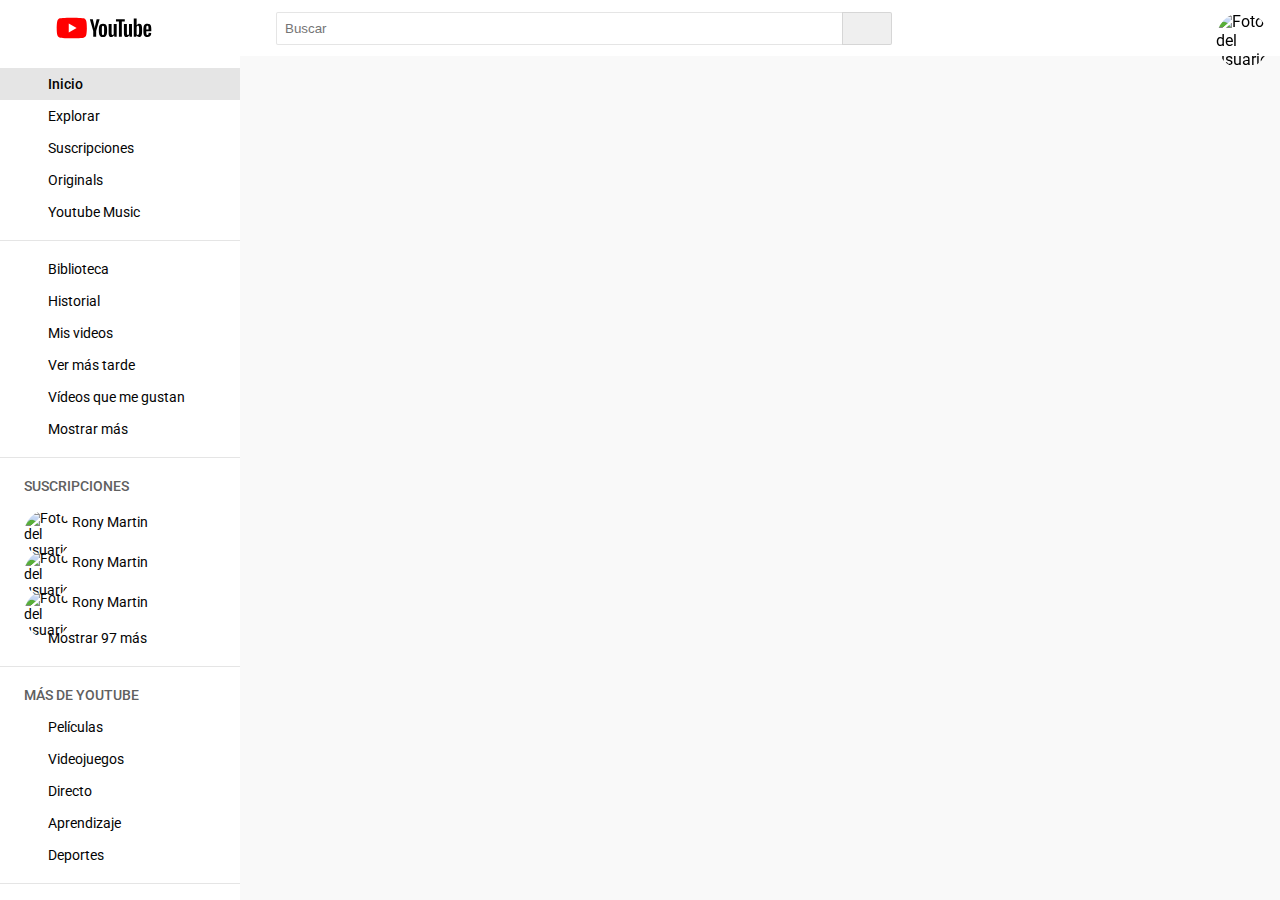
==== index.html @ 52bba561 "Sidebar secciones y footer" ====
<!DOCTYPE html>
<html lang="en">

<head>
    <meta charset="UTF-8">
    <meta http-equiv="X-UA-Compatible" content="IE=edge">
    <meta name="viewport" content="width=device-width, initial-scale=1.0">
    <title>Document</title>
    <link rel="stylesheet" href="https://pro.fontawesome.com/releases/v5.10.0/css/all.css" integrity="sha384-AYmEC3Yw5cVb3ZcuHtOA93w35dYTsvhLPVnYs9eStHfGJvOvKxVfELGroGkvsg+p" crossorigin="anonymous">
    <link rel="stylesheet" href="style.css">

</head>

<body>
    <header class="main-header">
        <div class="place-center">
            <button  class="action-button fas fa-bars"></button>
            <img src="img/logo.svg" class="logo" alt="Logo Youtube">
        </div>

        <div class="middle place-center">
            <form class="form-search place-center" action="#">
                <input type="search" placeholder="Buscar" class="input">
                <button data-tooltip="Buscar" class="submit fas fa-search"></button>
            </form>
            <button data-tooltip="Haz búsqueda por voz" class="action-button fas fa-microphone"></button>
        </div>

        <div class="place-center buttons-container">
            <button data-tooltip="Crear" class="action-button fas fa-video"></button>
            <button data-tooltip="Aplicaciones de Youtube" class="action-button fas fa-th"></button>
            <button data-tooltip="Notificaciones" class="action-button fas fa-bell"></button>
            <div class="user-avatar">
                <img class="image"
                    src="https://www.pngkit.com/png/full/115-1150342_user-avatar-icon-iconos-de-mujeres-a-color.png"
                    alt="Foto del usuario">
            </div>
        </div>
    </header>

    <div class="main-sidebar">
        <nav class="main-nav">
            <ul>
                <li>
                    <a href="#" class="link is-active">
                        <span class="icon fas fa-home"></span>
                        <span>Inicio</span>
                    </a>
                </li>
                <li>
                    <a href="#" class="link">
                        <span class="icon fas fa-compass"></span>
                        <span>Explorar</span>
                    </a>
                </li>
                <li>
                    <a href="#" class="link">
                        <span class="icon fas fa-rss-square"></span>
                        <span>Suscripciones</span>
                    </a>
                </li>
                <li>
                    <a href="#" class="link">
                        <span class="icon fab fa-youtube"></span>
                        <span>Originals</span>
                    </a>
                </li>
                <li>
                    <a href="#" class="link">
                        <span class="icon fas fa-music"></span>
                        <span>Youtube Music</span>
                    </a>
                </li>
            </ul>
            <hr>

            <ul>
                <li>
                    <a href="#" class="link">
                        <span class="icon fas fa-book"></span>
                        <span>Biblioteca</span>
                    </a>
                </li>
                <li>
                    <a href="#" class="link">
                        <span class="icon fas fa-history"></span>
                        <span>Historial</span>
                    </a>
                </li>
                <li>
                    <a href="#" class="link">
                        <span class="icon fas fa-video"></span>
                        <span>Mis videos</span>
                    </a>
                </li>
                <li>
                    <a href="#" class="link">
                        <span class="icon fas fa-clock"></span>
                        <span>Ver más tarde</span>
                    </a>
                </li>
                <li>
                    <a href="#" class="link">
                        <span class="icon fas fa-thumbs-up"></span>
                        <span>Vídeos que me gustan</span>
                    </a>
                </li>
                <li>
                    <a href="#" class="link">
                        <span class="icon fas fa-chevron-down"></span>
                        <span>Mostrar más</span>
                    </a>
                </li>
            </ul>

            <hr>
            <!-- Suscripciones -->
            <h4 class="nav-title">Suscripciones</h4>
            <ul>
                <!-- User streaming -->
                <li>
                    <a href="#" class="link is-in-live">
                        <div class="user-avatar">
                            <img class="image" src="https://www.pngkit.com/png/full/115-1150342_user-avatar-icon-iconos-de-mujeres-a-color.png" alt="Foto del usuario">
                        </div>
                        <span>Rony Martin</span>
                    </a>
                </li>

                <!-- User new video -->
                <li>
                    <a href="#" class="link is-new">
                        <div class="user-avatar">
                            <img class="image" src="https://www.pngkit.com/png/full/115-1150342_user-avatar-icon-iconos-de-mujeres-a-color.png" alt="Foto del usuario">
                        </div>
                        <span>Rony Martin</span>
                    </a>
                </li>

                <li>
                    <a href="#" class="link">
                        <div class="user-avatar">
                            <img class="image" src="https://www.pngkit.com/png/full/115-1150342_user-avatar-icon-iconos-de-mujeres-a-color.png" alt="Foto del usuario">
                        </div>
                        <span>Rony Martin</span>
                    </a>
                </li>

                <li>
                    <a href="#" class="link">
                        <span class="icon fas fa-chevron-down"></span>
                        <span>Mostrar 97 más</span>
                    </a>
                </li>
            </ul>
            <hr>

            <!-- Mas de youtube -->
            <h4 class="nav-title">Más de Youtube</h4>
            <ul>
                <li>
                    <a href="#" class="link">
                        <span class="icon fas fa-film"></span>
                        <span>Películas</span>
                    </a>
                </li>
                <li>
                    <a href="#" class="link">
                        <span class="icon fas fa-gamepad"></span>
                        <span>Videojuegos</span>
                    </a>
                </li>
                <li>
                    <a href="#" class="link">
                        <span class="icon fas fa-broadcast-tower"></span>
                        <span>Directo</span>
                    </a>
                </li>
                <li>
                    <a href="#" class="link">
                        <span class="icon fas fa-lightbulb"></span>
                        <span>Aprendizaje</span>
                    </a>
                </li>
                <li>
                    <a href="#" class="link">
                        <span class="icon fas fa-trophy"></span>
                        <span>Deportes</span>
                    </a>
                </li>
            </ul>

            <!-- Others -->
            <hr>
            <ul>
                <li>
                    <a href="#" class="link">
                        <span class="icon fas fa-cog"></span>
                        <span>Configuración</span>
                    </a>
                </li>
                <li>
                    <a href="#" class="link">
                        <span class="icon fas fa-flag"></span>
                        <span>Historial de denuncias</span>
                    </a>
                </li>
                <li>
                    <a href="#" class="link">
                        <span class="icon fas fa-question-circle"></span>
                        <span>Ayuda</span>
                    </a>
                </li>
                <li>
                    <a href="#" class="link">
                        <span class="icon fas fa-exclamation-circle"></span>
                        <span>Enviar sugerencias</span>
                    </a>
                </li>
            </ul>

            <hr>
            <footer class="main-nav-footer">
                <div class="container">
                    <a href="#" class="link-footer">Información</a>
                    <a href="#" class="link-footer">Prensa</a>
                    <a href="#" class="link-footer">Derechos de autor</a>
                    <a href="#" class="link-footer">Contactar</a>
                    <a href="#" class="link-footer">Creadores</a>
                    <a href="#" class="link-footer">Publicidad</a>
                    <a href="#" class="link-footer">Desarrolladores</a>
                </div>
                <div class="container">
                    <a href="#" class="link-footer">Términos</a>
                    <a href="#" class="link-footer">Privacidad</a>
                    <a href="#" class="link-footer">Política y seguridad</a>
                    <a href="#" class="link-footer">Cómo funciona YouTube</a>
                    <a href="#" class="link-footer">Probar funciones nuevas</a>
                </div>
                <p class="copyright">
                    © 2021 Google LLC
                </p>
            </footer>
        </nav>
        
    </div>
</body>

</html>
---- style.css ----
@import url('https://fonts.googleapis.com/css2?family=Roboto:wght@400;500&display=swap');

*{
    margin: 0;
    padding: 0;
    box-sizing: border-box;
}

:root{
    /* Base Colors */
    --accent_color: #ff0000;
    --grey-color: #909090;
    --grey-color-alt : #ccc;
    --border-color: rgba(0,0,0,.1);

    /* Background Colors */
    --bg-color: #fff;
    --bg-color-alt: #f9f9f9;
    --bg-color-active: #e5e5e5;

    /* Text colors */
    --text-color: #030303;
    --text-color-alt: #606060;
    --text-color-white: white;

    /* Fonts */
    --body-font: 'Roboto', sans-serif;
    --icon-font: 'icomoon';

    /* Font sizes */
    --big-font-size: 1.125rem;
    --normal-font-size: 1rem;
    --small-font-size: 0.875rem;
    --smaller-font-size: 0.75rem;
    --font-bold: 500;

    --header-height: 56px;
    --z-tooltip: 25;
    --z-fixed: 100;
    --border-radius: 2px;
    --sidebar-width: 240px;
}

body,button{
    font-family: var(--body-font);
}

body{
    background-color: var(--bg-color-alt);
}

h1,h2,h3,h4,h5,h6,b{
    font-weight: var(--font-bold);
}

img{
    width: 100%;
}

.place-center{
    display: flex;
    justify-content: center;
    align-items: center;
}

hr{
    --spacing: 0.75rem;
    border: none;
    border-bottom: 1px solid var(--border-color);
    margin-bottom: var(--spacing);
    padding-top: var(--spacing);
}

.buttons-container{
    display: flex;
    gap: 0.5rem;
    padding: 0 1rem;
}

/* WEBSITE MAIN HEADER   */
.main-header{
    top: 0;
    left: 0;
    z-index: var(--z-fixed);
    position: fixed;
    width: 100%;
    display: flex;
    justify-content: space-between;
    align-items: center;
    padding: 0 1rem;
    height: var(--header-height);
    background-color: var(--bg-color);
}

.main-header .logo{
    width: 6rem;
}

.user-avatar{
    --size: 2rem;
    width: var(--size);
    height: var(--size);
    cursor: pointer;
    flex: none;
}

.user-avatar .image{
    width: 100%;
    height: 100%;
    object-fit: cover;
    border-radius: 50%;
}

.main-header .middle{
    flex-basis: 720px;
    padding: 0 2rem;
}

.main-header .form-search{
    flex-grow: 1;
    align-items: stretch;
}

.main-header .input{
    flex-grow: 1;
    padding: 0.5rem;
    border: 1px solid var(--border-color);
    border-right: none;
    border-radius: var(--border-radius) 0 0 var(--border-radius);
}

.main-header .submit{
    padding: 0 1.5rem;
    border: 1px solid var(--border-color);
    font-size: 1.25rem;
    color: var(--text-color-alt);
    align-self: stretch;
    border-radius:  0 var(--border-radius) var(--border-radius) 0;
    cursor: pointer;
}

/* Actions buttones */
.action-button{
    --size : 2.5rem;
    height: var(--size);
    width: var(--size);
    border-radius: 50%;
    border: 1px solid transparent;
    background: none;
    transition: border-color 0.5s;
    cursor: pointer;
}

.action-button::before{
    color: var(--text-color-alt);
    font-size: 1.5em;
}

.action-button:active{
    background-color: var(--bg-color-active);
    border-color: var(--bg-color-active);
}

/* Tooltip */
[data-tooltip]{
    position: relative;
}

[data-tooltip]::after{
    content: attr(data-tooltip);
    position: absolute;
    padding: 0.5rem;
    left: 50%;
    top: 3.5rem;
    font-weight: var(--font-bold);
    font-size: initial;
    transform: translateX(-50%);
    background-color: var(--text-color-alt);
    color: var(--text-color-white);
    font-family: var(--body-font);
    border-radius: var(--border-radius);
    opacity: 0;
    pointer-events: none;
    white-space: nowrap;
    transition: opacity 0.25s;
    z-index: var(--z-tooltip);
}

[data-tooltip]:hover::after{
    opacity: 1;
}

/* Sidebar */

.main-sidebar{
    --main-nav-padding: 0.5rem 1.5rem;
    position: fixed;
    height: calc(100vh - var(--header-height));
    background-color: var(--bg-color);
    top: var(--header-height);
    width: var(--sidebar-width);
    padding: 0.75rem 0;
    overflow: auto;
}

.main-sidebar .link{
    padding: var(--main-nav-padding);
    text-decoration: none;
    color: var(--text-color);
    font-size: var(--small-font-size);
    /* background-color: green; */
    display: flex;
    align-items: center;
}

.main-nav .link .icon{
    font-size: 1.3rem;
    color: var(--text-color-alt);
}

.main-nav .link.is-active,
.main-nav .link:hover{
    background-color: var(--bg-color-active);
}

.main-nav .link.is-active{
    font-weight: var(--font-bold);
}

.main-nav .link.is-active .icon{
    color: var(--accent_color)
}

/* Titulo de nav lateral */
.nav-title{
    text-transform: uppercase;
    color: var(--text-color-alt);
    font-size: var(--small-font-size);
    padding: var(--main-nav-padding);
}

.main-nav .link .icon,
.main-nav .link .user-avatar{
    margin-right: 1.5rem;
}

.main-nav .link .user-avatar{
    --size: 1.5rem;
}

.main-nav .link.is-in-live::after,
.main-nav .link.is-new::after{
    content: var(--link-icon);
    /* font-family: var(--icon-font); */
    font-family: 'Font Awesome 5 Pro';
    font-weight: 900;
    margin-left: auto;
}

.main-nav .link.is-in-live::after{
    content: '\f519';
    color: var(--accent_color);
}

.main-nav .link.is-new::after{
    content: '\f111';
    color: #065fd4;
    font-size: calc(var(--smaller-font-size)/2);
}


/* footer */
.main-nav-footer{
    padding: var(--main-nav-padding);
    display: grid;
    gap: 0.65rem;
    font-size: var(--smaller-font-size);
}


.main-nav-footer .link-footer{
    margin-right: 0.5rem;
    line-height: 1.4;
    text-decoration: none;
    font-weight: var(--font-bold);
    color: var(--text-color-alt);
}

.main-nav-footer .copyright{
    opacity: 0.8;
    color: var(--text-color-alt);
}
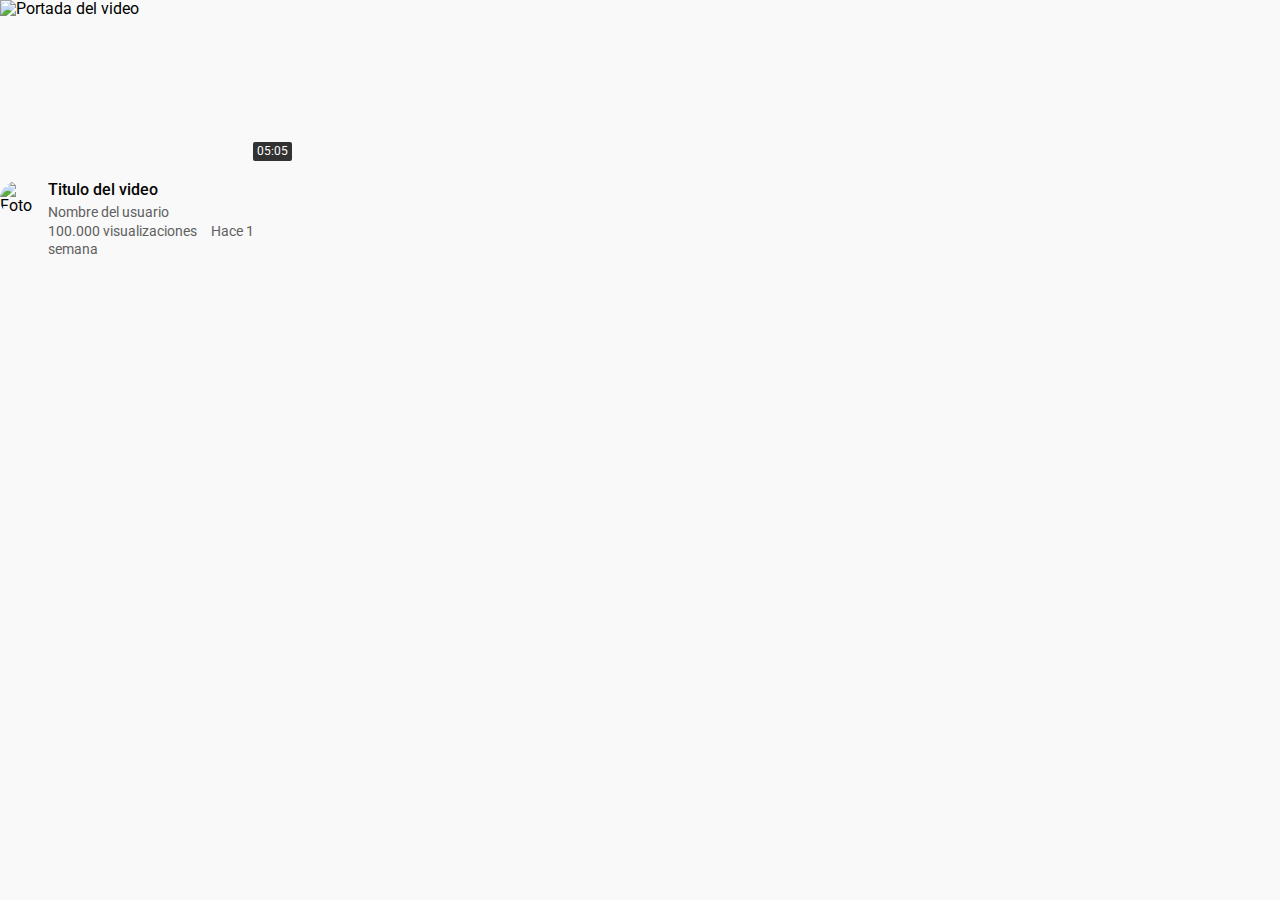
==== commit 79849620: "card video component" ====
--- a/index.html
+++ b/index.html
@@ -11,7 +11,7 @@
 
 </head>
 
-<body>
+<body class="scroll">
     <header class="main-header">
         <div class="place-center">
             <button  class="action-button fas fa-bars"></button>
@@ -38,7 +38,7 @@
         </div>
     </header>
 
-    <div class="main-sidebar">
+    <div class="main-sidebar scroll">
         <nav class="main-nav">
             <ul>
                 <li>
@@ -244,6 +244,28 @@
         </nav>
         
     </div>
+
+    <main>
+        <article class="card-video">
+            <a href="#" class="cover">
+                <img class="image" src="https://picsum.photos/1920/1080" alt="Portada del video">
+                <time>05:05</time>
+            </a>
+            <div class="container flex">
+                <div class="user-avatar">
+                    <img src="https://picsum.photos/150" alt="Foto del usuario" class="image">
+                </div>
+                <div class="content">
+                    <h3 class="title"><a href="#">Titulo del video</a></h3>
+                    <p>Nombre del usuario</p>
+                    <p class="video-information">
+                        <span class="views">100.000 visualizaciones</span>
+                        <span>Hace 1 semana</span>
+                    </p>
+                </div>
+            </div>
+        </article>
+    </main>
 </body>
 
 </html>--- a/style.css
+++ b/style.css
@@ -39,6 +39,14 @@
     --z-fixed: 100;
     --border-radius: 2px;
     --sidebar-width: 240px;
+
+    /* Scroll */
+    --scrol-size: 1rem;
+    --scroll-bg: transparent;
+    --scroll-radius: 0.5rem;
+    --scroll-padding: 0.25rem;
+    --thumb-bg: var(--grey-color);
+    --thumb-bg-alt: var(--grey-color-alt);
 }
 
 body,button{
@@ -47,6 +55,7 @@
 
 body{
     background-color: var(--bg-color-alt);
+    line-height: 1.15rem;
 }
 
 h1,h2,h3,h4,h5,h6,b{
@@ -55,6 +64,10 @@
 
 img{
     width: 100%;
+}
+
+.flex{
+    display: flex;
 }
 
 .place-center{
@@ -208,9 +221,9 @@
     text-decoration: none;
     color: var(--text-color);
     font-size: var(--small-font-size);
-    /* background-color: green; */
     display: flex;
     align-items: center;
+    white-space: nowrap;
 }
 
 .main-nav .link .icon{
@@ -289,4 +302,95 @@
 .main-nav-footer .copyright{
     opacity: 0.8;
     color: var(--text-color-alt);
-}+}
+
+/* SCROLL */
+.scroll::-webkit-scrollbar{
+    width: var(--scroll-size); /*el scroll de Y*/
+    height: var(--scroll-size); /*el scroll de X*/
+}
+
+.scroll::-webkit-scrollbar-thumb{
+    border-radius: var(--scroll-radius);
+    border: var(--scroll-padding) solid transparent;
+    background-clip: content-box;
+}
+
+.scroll::-webkit-scrollbar-thumb:hover,
+.scroll:not(body):hover::-webkit-scrollbar-thumb{
+    display: block;
+}
+
+.scroll:not(body)::-webkit-scrollbar-thumb{
+    display: none;
+    background-color: var(--thumb-bg-alt);
+}
+
+/* CARD VIDEO */
+
+.card-video{
+    max-width: 300px;
+}
+
+.card-video a{
+    text-decoration: none;
+    color: inherit;
+}
+
+.card-video .cover{
+    position: relative;
+    display: block;
+    aspect-ratio: 16/9;
+    margin-bottom: 0.75rem;
+}
+
+.card-video .image{
+    display: block;
+    height: 100%;
+    object-fit: cover;
+}
+
+.card-video time{
+    position: absolute;
+    right: 0.5rem;
+    bottom: 0.5rem;
+    background-color: rgba(0,0,0,.8);
+    color: var(--text-color-white);
+    font-size: var(--smaller-font-size);
+    padding: 0 0.25rem;
+    border-radius: var(--border-radius);
+}
+
+.card-video .user-avatar{
+    --size: 36px;
+    margin-right: 0.75rem;
+}
+
+.card-video .content{
+    font-size: var(--small-font-size);
+    color: var(--text-color-alt);
+}
+
+.card-video .title{
+    color: var(--text-color);
+    margin-bottom: 0.25rem;
+}
+
+/* Video information */
+.video-information .views{
+    display: inline-flex;
+}
+
+.video-information .views::after{
+    content: '\f111';
+    font-family: 'Font Awesome 5 Pro';
+    font-weight: 900;
+    font-size: 0.25rem;
+    padding: 0 0.25rem;
+    
+}
+
+/* eliminar luego */
+.main-header, .main-sidebar{
+    display: none;
+}
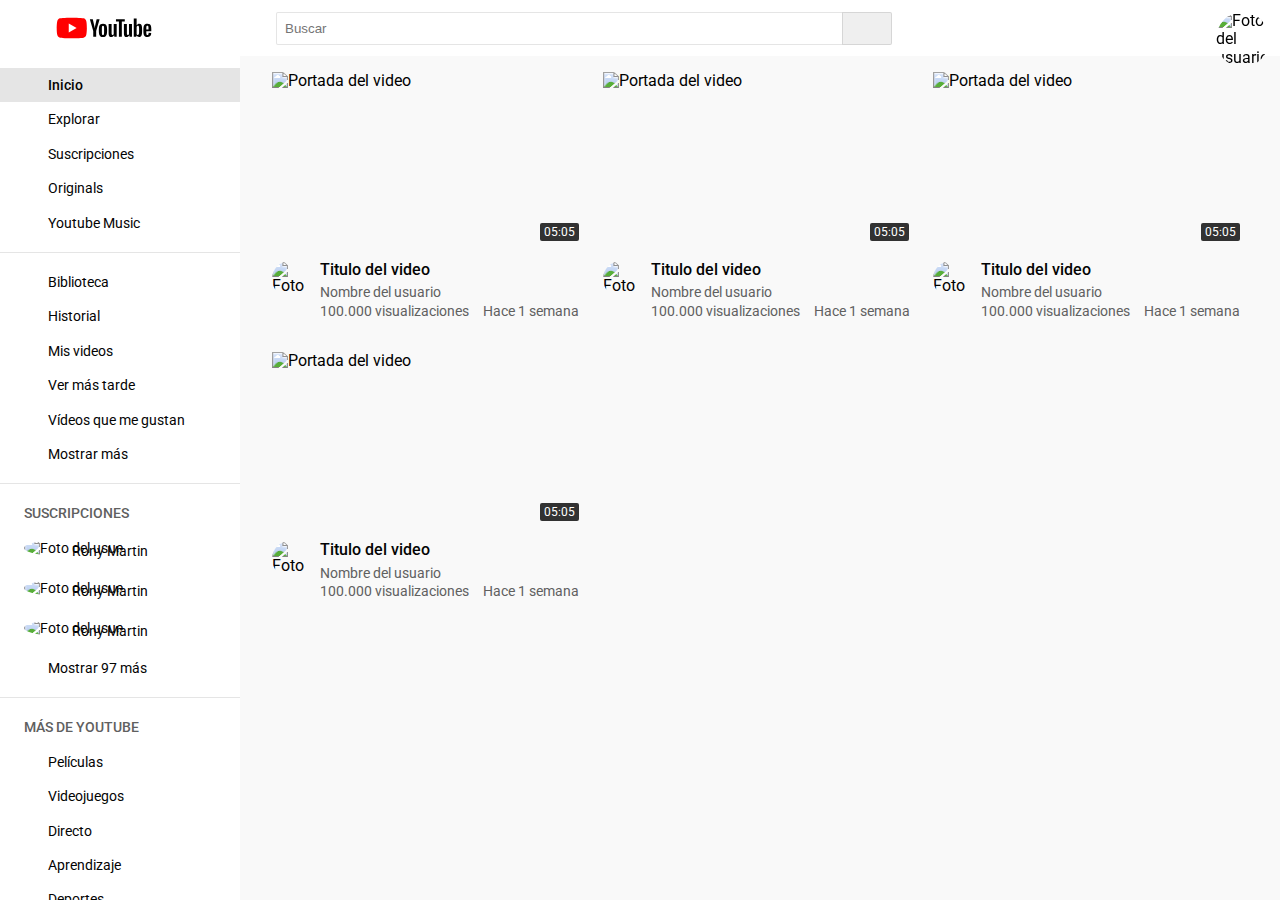
==== commit 390b2b64: "Grid de video" ====
--- a/index.html
+++ b/index.html
@@ -245,7 +245,7 @@
         
     </div>
 
-    <main>
+    <main class="card-grid">
         <article class="card-video">
             <a href="#" class="cover">
                 <img class="image" src="https://picsum.photos/1920/1080" alt="Portada del video">
@@ -265,6 +265,63 @@
                 </div>
             </div>
         </article>
+        <article class="card-video">
+            <a href="#" class="cover">
+                <img class="image" src="https://picsum.photos/1920/1080" alt="Portada del video">
+                <time>05:05</time>
+            </a>
+            <div class="container flex">
+                <div class="user-avatar">
+                    <img src="https://picsum.photos/150" alt="Foto del usuario" class="image">
+                </div>
+                <div class="content">
+                    <h3 class="title"><a href="#">Titulo del video</a></h3>
+                    <p>Nombre del usuario</p>
+                    <p class="video-information">
+                        <span class="views">100.000 visualizaciones</span>
+                        <span>Hace 1 semana</span>
+                    </p>
+                </div>
+            </div>
+        </article>
+        <article class="card-video">
+            <a href="#" class="cover">
+                <img class="image" src="https://picsum.photos/1920/1080" alt="Portada del video">
+                <time>05:05</time>
+            </a>
+            <div class="container flex">
+                <div class="user-avatar">
+                    <img src="https://picsum.photos/150" alt="Foto del usuario" class="image">
+                </div>
+                <div class="content">
+                    <h3 class="title"><a href="#">Titulo del video</a></h3>
+                    <p>Nombre del usuario</p>
+                    <p class="video-information">
+                        <span class="views">100.000 visualizaciones</span>
+                        <span>Hace 1 semana</span>
+                    </p>
+                </div>
+            </div>
+        </article>
+        <article class="card-video">
+            <a href="#" class="cover">
+                <img class="image" src="https://picsum.photos/1920/1080" alt="Portada del video">
+                <time>05:05</time>
+            </a>
+            <div class="container flex">
+                <div class="user-avatar">
+                    <img src="https://picsum.photos/150" alt="Foto del usuario" class="image">
+                </div>
+                <div class="content">
+                    <h3 class="title"><a href="#">Titulo del video</a></h3>
+                    <p>Nombre del usuario</p>
+                    <p class="video-information">
+                        <span class="views">100.000 visualizaciones</span>
+                        <span>Hace 1 semana</span>
+                    </p>
+                </div>
+            </div>
+        </article>
     </main>
 </body>
 
--- a/style.css
+++ b/style.css
@@ -56,6 +56,8 @@
 body{
     background-color: var(--bg-color-alt);
     line-height: 1.15rem;
+    padding-top: var(--header-height);
+    padding-left: var(--sidebar-width);
 }
 
 h1,h2,h3,h4,h5,h6,b{
@@ -214,6 +216,8 @@
     width: var(--sidebar-width);
     padding: 0.75rem 0;
     overflow: auto;
+    left: 0;
+    z-index: 1;
 }
 
 .main-sidebar .link{
@@ -329,7 +333,7 @@
 /* CARD VIDEO */
 
 .card-video{
-    max-width: 300px;
+    /* max-width: 300px; */
 }
 
 .card-video a{
@@ -390,7 +394,12 @@
     
 }
 
-/* eliminar luego */
-.main-header, .main-sidebar{
-    display: none;
-}
+/* Grid Video */
+
+.card-grid{
+    display: grid;
+    grid-template-columns: repeat(auto-fill, minmax(300px,1fr));
+    gap: 2rem 1rem;
+    padding: 1rem 2rem;
+}
+
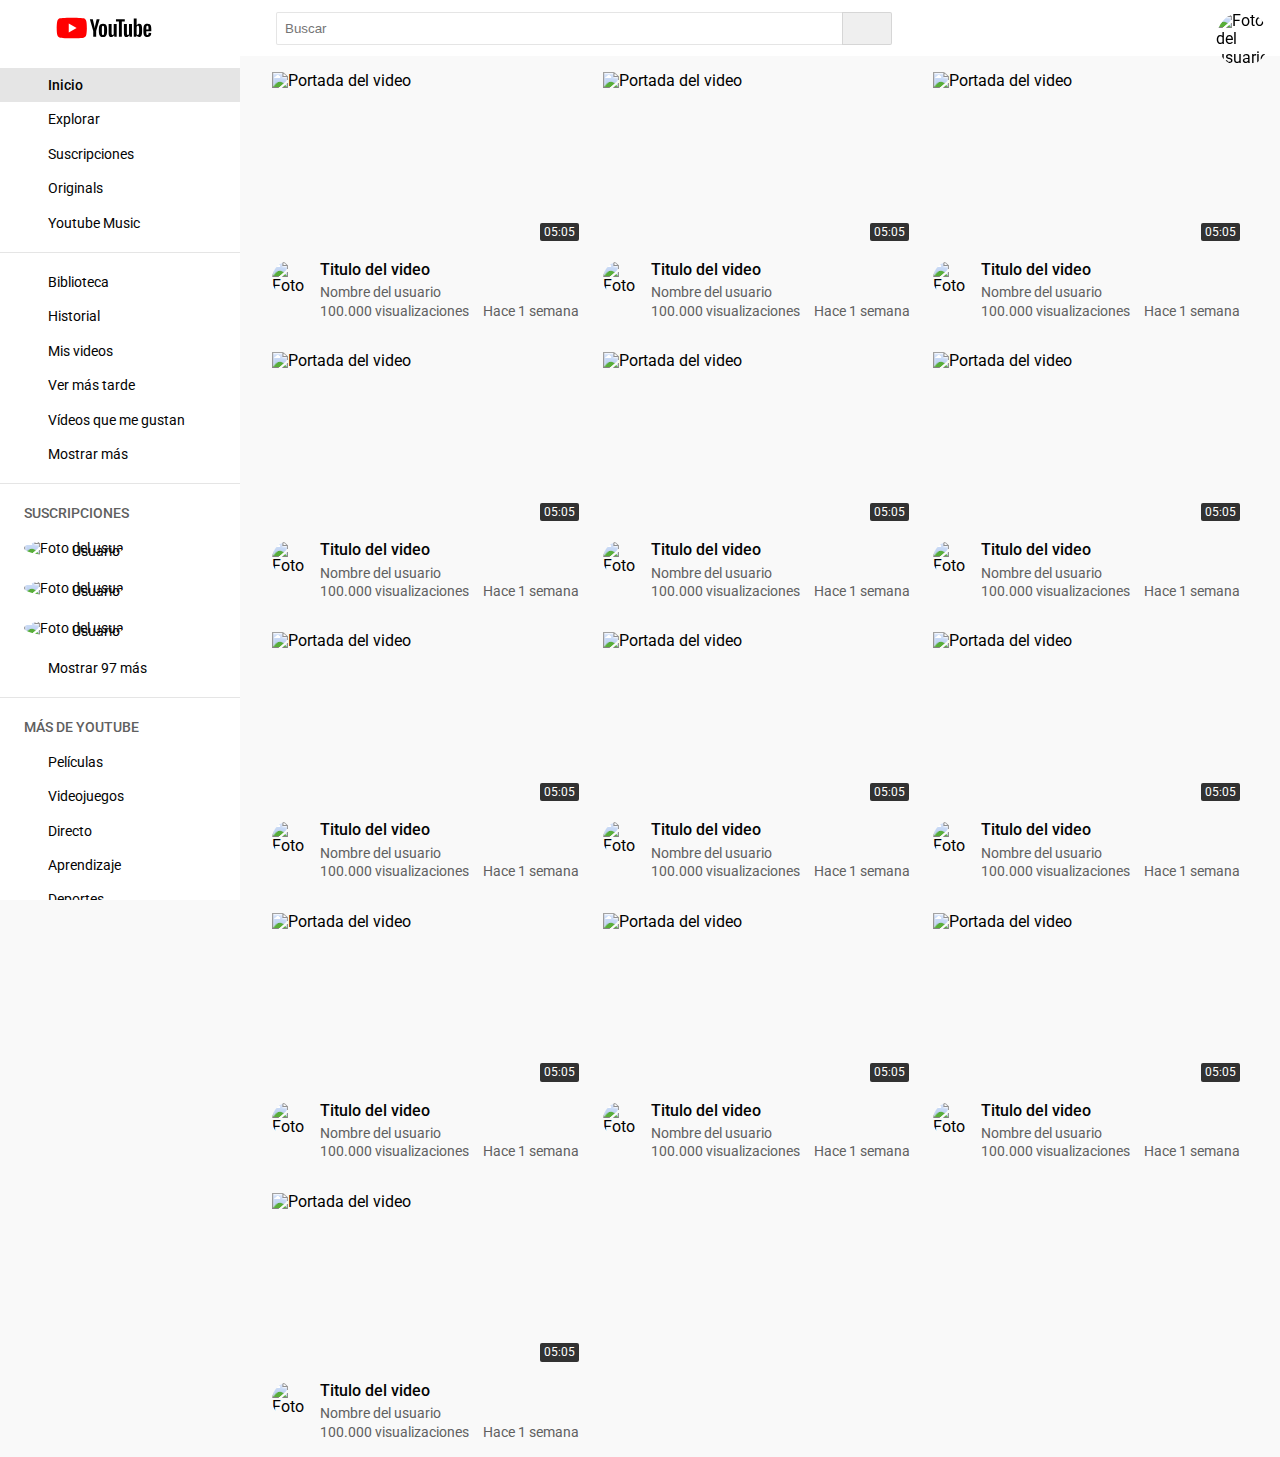
==== commit 23f3d840: "Generador de videos por javascript" ====
--- a/index.html
+++ b/index.html
@@ -123,7 +123,7 @@
                         <div class="user-avatar">
                             <img class="image" src="https://www.pngkit.com/png/full/115-1150342_user-avatar-icon-iconos-de-mujeres-a-color.png" alt="Foto del usuario">
                         </div>
-                        <span>Rony Martin</span>
+                        <span>Usuario</span>
                     </a>
                 </li>
 
@@ -133,7 +133,7 @@
                         <div class="user-avatar">
                             <img class="image" src="https://www.pngkit.com/png/full/115-1150342_user-avatar-icon-iconos-de-mujeres-a-color.png" alt="Foto del usuario">
                         </div>
-                        <span>Rony Martin</span>
+                        <span>Usuario</span>
                     </a>
                 </li>
 
@@ -142,7 +142,7 @@
                         <div class="user-avatar">
                             <img class="image" src="https://www.pngkit.com/png/full/115-1150342_user-avatar-icon-iconos-de-mujeres-a-color.png" alt="Foto del usuario">
                         </div>
-                        <span>Rony Martin</span>
+                        <span>Usuario</span>
                     </a>
                 </li>
 
@@ -245,7 +245,11 @@
         
     </div>
 
-    <main class="card-grid">
+    <main class="card-grid" id="card-grid">
+        
+    </main>
+
+    <template id="video-card">
         <article class="card-video">
             <a href="#" class="cover">
                 <img class="image" src="https://picsum.photos/1920/1080" alt="Portada del video">
@@ -265,64 +269,8 @@
                 </div>
             </div>
         </article>
-        <article class="card-video">
-            <a href="#" class="cover">
-                <img class="image" src="https://picsum.photos/1920/1080" alt="Portada del video">
-                <time>05:05</time>
-            </a>
-            <div class="container flex">
-                <div class="user-avatar">
-                    <img src="https://picsum.photos/150" alt="Foto del usuario" class="image">
-                </div>
-                <div class="content">
-                    <h3 class="title"><a href="#">Titulo del video</a></h3>
-                    <p>Nombre del usuario</p>
-                    <p class="video-information">
-                        <span class="views">100.000 visualizaciones</span>
-                        <span>Hace 1 semana</span>
-                    </p>
-                </div>
-            </div>
-        </article>
-        <article class="card-video">
-            <a href="#" class="cover">
-                <img class="image" src="https://picsum.photos/1920/1080" alt="Portada del video">
-                <time>05:05</time>
-            </a>
-            <div class="container flex">
-                <div class="user-avatar">
-                    <img src="https://picsum.photos/150" alt="Foto del usuario" class="image">
-                </div>
-                <div class="content">
-                    <h3 class="title"><a href="#">Titulo del video</a></h3>
-                    <p>Nombre del usuario</p>
-                    <p class="video-information">
-                        <span class="views">100.000 visualizaciones</span>
-                        <span>Hace 1 semana</span>
-                    </p>
-                </div>
-            </div>
-        </article>
-        <article class="card-video">
-            <a href="#" class="cover">
-                <img class="image" src="https://picsum.photos/1920/1080" alt="Portada del video">
-                <time>05:05</time>
-            </a>
-            <div class="container flex">
-                <div class="user-avatar">
-                    <img src="https://picsum.photos/150" alt="Foto del usuario" class="image">
-                </div>
-                <div class="content">
-                    <h3 class="title"><a href="#">Titulo del video</a></h3>
-                    <p>Nombre del usuario</p>
-                    <p class="video-information">
-                        <span class="views">100.000 visualizaciones</span>
-                        <span>Hace 1 semana</span>
-                    </p>
-                </div>
-            </div>
-        </article>
-    </main>
+    </template>
+    <script src="template.js"></script>
 </body>
 
 </html>--- a/style.css
+++ b/style.css
@@ -90,6 +90,25 @@
     display: flex;
     gap: 0.5rem;
     padding: 0 1rem;
+}
+
+[class*="row-text"]{
+    display: -webkit-box;
+    -webkit-line-clamp: var(--rows);
+    -webkit-box-orient: vertical;
+    overflow: hidden;
+}
+
+.rows-text-1{
+    --rows: 1;
+}
+
+.rows-text-2{
+    --rows: 2;
+}
+
+.rows-text-3{
+    --rows: 3;
 }
 
 /* WEBSITE MAIN HEADER   */
@@ -397,9 +416,11 @@
 /* Grid Video */
 
 .card-grid{
+    max-width: 1800px;
     display: grid;
     grid-template-columns: repeat(auto-fill, minmax(300px,1fr));
     gap: 2rem 1rem;
     padding: 1rem 2rem;
-}
-
+    margin-inline: auto;
+}
+
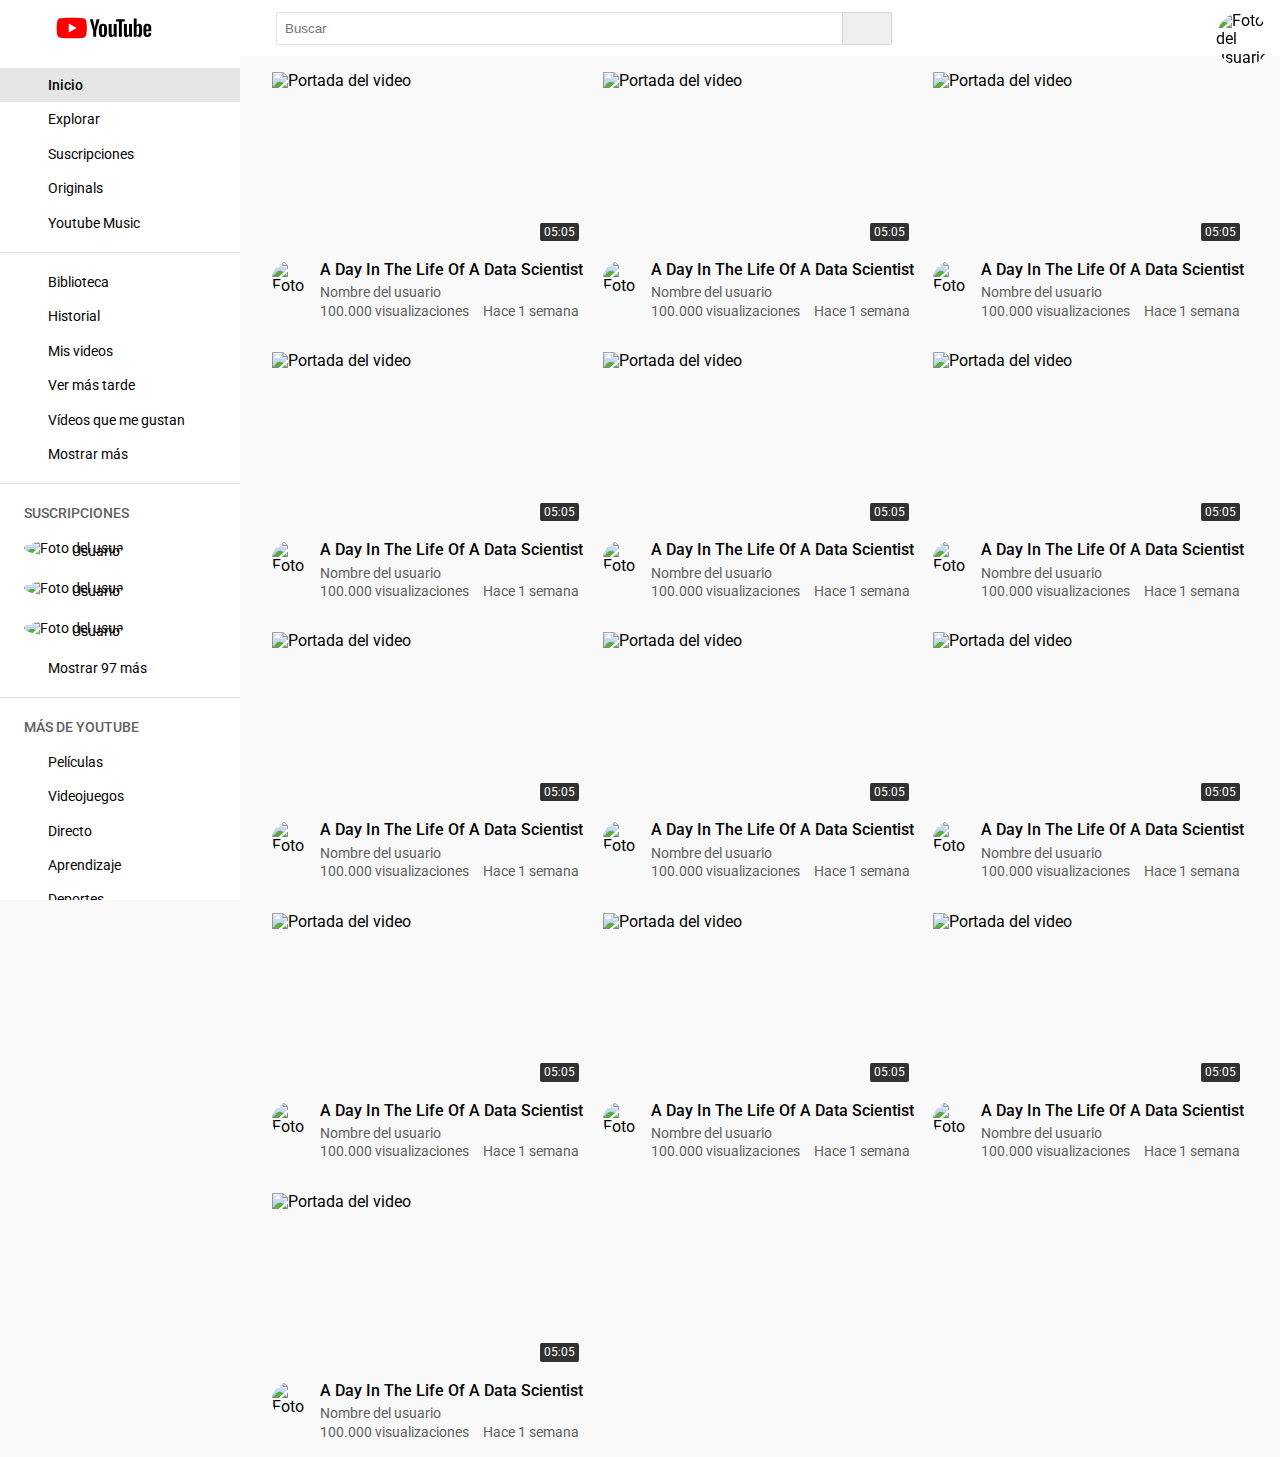
==== commit 975aac84: "Descripción del video." ====
--- a/index.html
+++ b/index.html
@@ -260,7 +260,7 @@
                     <img src="https://picsum.photos/150" alt="Foto del usuario" class="image">
                 </div>
                 <div class="content">
-                    <h3 class="title"><a href="#">Titulo del video</a></h3>
+                    <h3 class="title rows-text-2"><a href="#">A Day In The Life Of A Data Scientist</a></h3>
                     <p>Nombre del usuario</p>
                     <p class="video-information">
                         <span class="views">100.000 visualizaciones</span>
--- a/style.css
+++ b/style.css
@@ -92,7 +92,11 @@
     padding: 0 1rem;
 }
 
-[class*="row-text"]{
+.actions .buttons-container{
+    padding: 0;
+}
+
+[class*="rows-text"]{
     display: -webkit-box;
     -webkit-line-clamp: var(--rows);
     -webkit-box-orient: vertical;
@@ -174,23 +178,44 @@
 }
 
 /* Actions buttones */
-.action-button{
+.action-button,.action-button .icon{
     --size : 2.5rem;
     height: var(--size);
-    width: var(--size);
-    border-radius: 50%;
+    display: flex;
+    justify-content: center;
+    align-items: center;
     border: 1px solid transparent;
     background: none;
     transition: border-color 0.5s;
     cursor: pointer;
 }
 
-.action-button::before{
+.action-button.has-text{
+    text-transform: uppercase;
+    color: var(--text-color-alt);
+    font-weight: var(--font-bold);
+    font-size: var(--small-font-size);
+}
+
+.action-button.has-text .icon{
+    --size: 2.25rem;
+    color : var(--grey-color)
+}
+
+.action-button:not(.has-text),
+.action-button .icon{
+    width: var(--size);
+    border-radius: 50%;
+}
+
+.action-button::before,
+.action-button .icon{
     color: var(--text-color-alt);
     font-size: 1.5em;
 }
 
-.action-button:active{
+.action-button:not(.has-text):active,
+.action-button .icon:active{
     background-color: var(--bg-color-active);
     border-color: var(--bg-color-active);
 }
@@ -224,6 +249,22 @@
     opacity: 1;
 }
 
+.button{
+    --button-color: #CC0000;
+    --text-button-color: white;
+    --cursor-button: pointer;
+
+    padding: 0.5rem 1rem;
+    text-transform: uppercase;
+    font-weight: var(--font-bold);
+    border: none;
+    font-size: var(--small-font-size);
+    border-radius: var(--border-radius);
+    background-color: var(--button-color);
+    cursor: var(--cursor-button);
+    color: var(--text-button-color);
+}
+
 /* Sidebar */
 
 .main-sidebar{
@@ -424,3 +465,101 @@
     margin-inline: auto;
 }
 
+
+
+/* VIDEO PAGE */
+
+body.video-page{
+    padding-left: 0;
+}
+
+.video-page-grid{
+    --gap-page : 1.5rem;
+    width: calc(100% - var(--gap-page*2));
+    max-width: 1600px;
+    display: grid;
+    gap: var(--gap-page);
+    grid-template-columns: repeat(11,1fr);
+    margin-inline: auto;
+    padding-top: var(--gap-page);
+}
+
+.video-column{
+    grid-column-start: span 8;
+}
+
+.video-player .video{
+    aspect-ratio: 16/9;
+    width: 100%;
+    margin-bottom: 1rem;
+}
+
+.video-player .title{
+    font-weight: normal;
+    font-size: var(--big-font-size);
+}
+
+.video-player .video-information{
+    font-size: var(--small-font-size);
+    color: var(--text-color-alt);
+}
+
+.video-player .actions{
+    display: flex;
+    justify-content: space-between;
+    align-items: center;
+}
+
+.video-player .buttons-container.likes{
+    border-bottom: 2px solid var(--grey-color);
+}
+
+.video-player .border{
+    padding-top: 0;
+}
+
+/* video information */
+
+.video-player-information{
+    gap: 1rem;
+    color: var(--text-color);
+}
+
+.video-player-information .user-avatar{
+    --size: 3rem;
+}
+
+.video-player-information .channel-name{
+    color: inherit;
+    text-decoration: none;
+    font-size: var(--small-font-size);
+    font-weight: var(--font-bold);
+}
+
+.video-player-information .sub-count{
+    color: var(--text-color-alt);
+    font-size: var(--smaller-font-size);
+}
+
+.video-player-information .content{
+    width: 100%;
+}
+
+.video-player-information .header{
+    margin-bottom: 1rem;
+}
+
+.video-player-information .header .button{
+    margin-left: auto;
+}
+
+.video-player-information .caption{
+    max-width: 600px;
+    line-height: 1.25rem;
+    font-size: var(--small-font-size);
+}
+
+.cards-sidebar{
+    background-color: orange;
+    grid-column-start: span 3;
+}
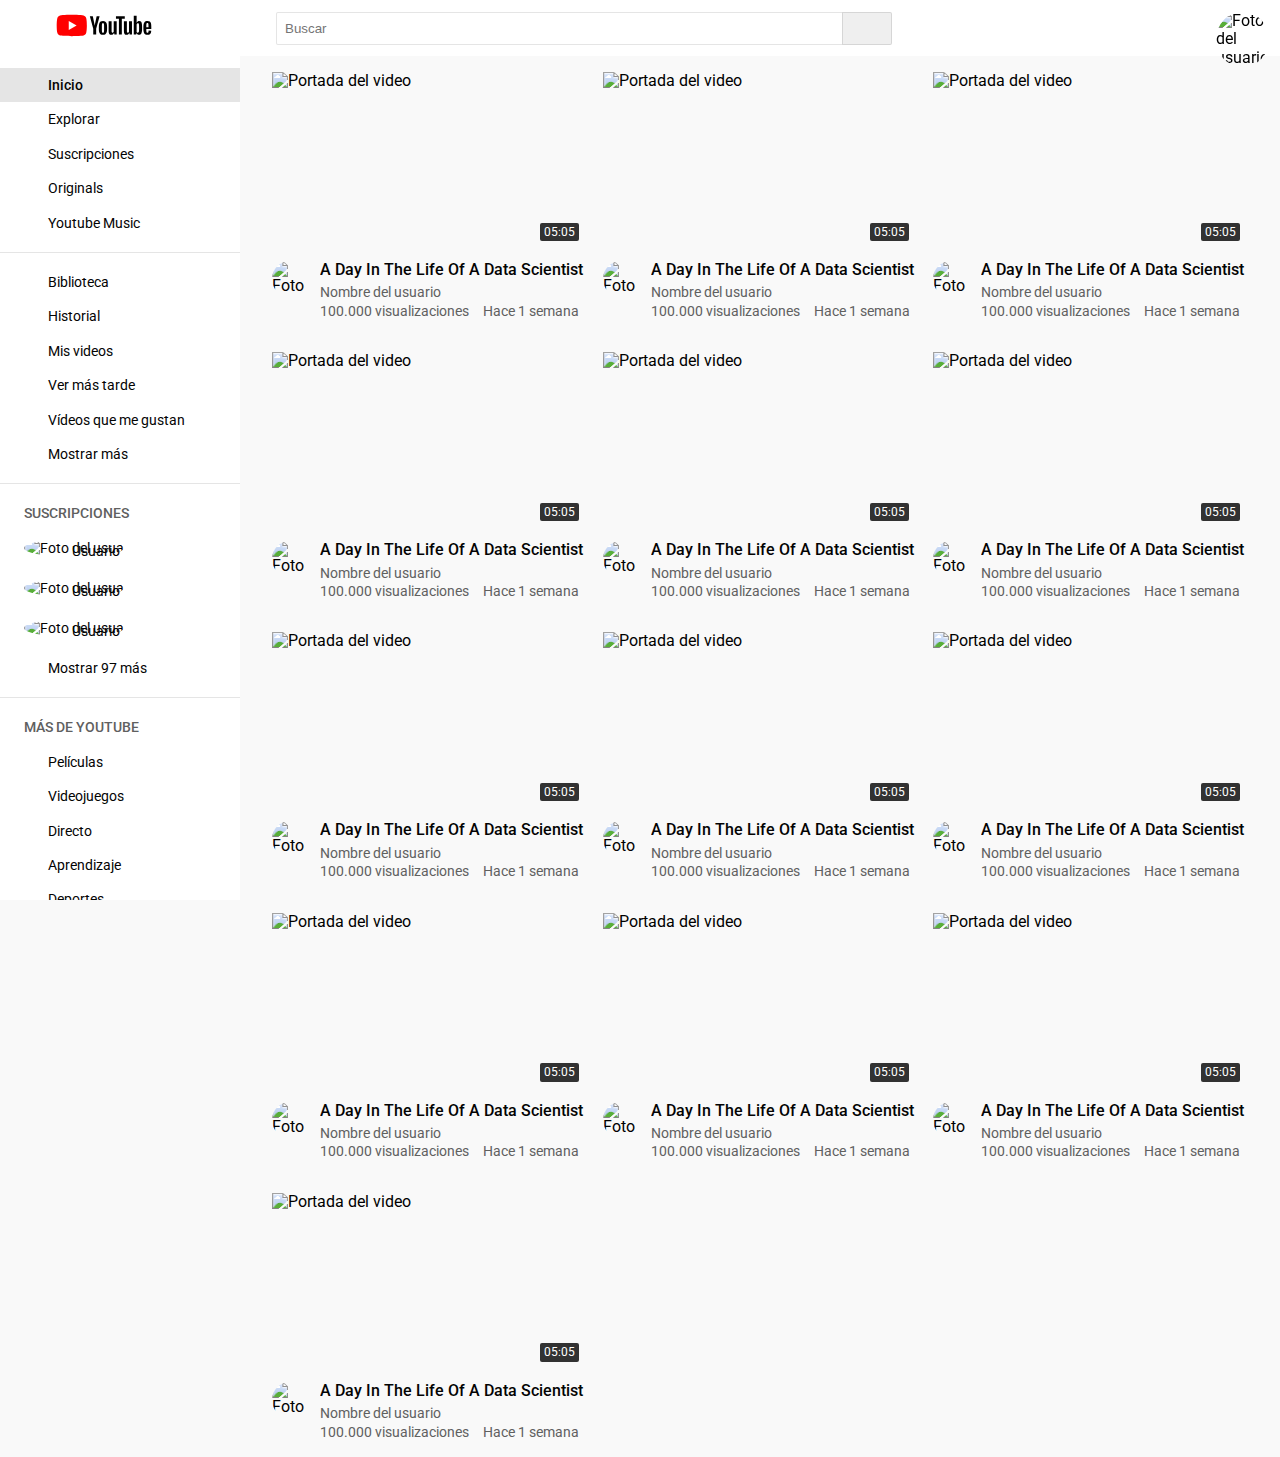
==== commit 602c1ee8: "Sidebar" ====
--- a/index.html
+++ b/index.html
@@ -15,7 +15,7 @@
     <header class="main-header">
         <div class="place-center">
             <button  class="action-button fas fa-bars"></button>
-            <img src="img/logo.svg" class="logo" alt="Logo Youtube">
+            <a href="index.html"><img src="img/logo.svg" class="logo" alt="Logo Youtube"></a>
         </div>
 
         <div class="middle place-center">
@@ -251,7 +251,7 @@
 
     <template id="video-card">
         <article class="card-video">
-            <a href="#" class="cover">
+            <a href="video.html" class="cover">
                 <img class="image" src="https://picsum.photos/1920/1080" alt="Portada del video">
                 <time>05:05</time>
             </a>
--- a/style.css
+++ b/style.css
@@ -39,6 +39,7 @@
     --z-fixed: 100;
     --border-radius: 2px;
     --sidebar-width: 240px;
+    --transition-time: 0.5s;
 
     /* Scroll */
     --scrol-size: 1rem;
@@ -265,6 +266,17 @@
     color: var(--text-button-color);
 }
 
+.button[disabled]{
+    --button-color:var(--bg-color-active);
+    --text-button-color: var(--grey-color);
+    --cursor-button: initial;
+}
+
+.button.link{
+    --text-button-color: var(--text-color-alt);
+    --button-color: transparent;
+}
+
 /* Sidebar */
 
 .main-sidebar{
@@ -392,9 +404,6 @@
 
 /* CARD VIDEO */
 
-.card-video{
-    /* max-width: 300px; */
-}
 
 .card-video a{
     text-decoration: none;
@@ -440,6 +449,34 @@
     margin-bottom: 0.25rem;
 }
 
+/* card video en sidebar */
+
+.cards-sidebar{
+    display: grid;
+    gap: 1rem;
+    grid-column-start: span 3;
+}
+
+.card-video.in-sidebar{
+    /* display: grid;
+    grid-template-columns: repeat(9,1fr); */
+    display: flex;
+    flex-wrap: nowrap;
+    gap: 1rem;
+}
+
+.card-video.in-sidebar .cover{
+    margin-bottom: 0;
+    /* grid-column-start: span 4; */
+    min-width: 200px;
+    max-width: 250px;
+}
+
+.card-video .content{
+    /* grid-column-start: span 5; */
+    flex-grow: 1;
+}
+
 /* Video information */
 .video-information .views{
     display: inline-flex;
@@ -559,7 +596,115 @@
     font-size: var(--small-font-size);
 }
 
-.cards-sidebar{
-    background-color: orange;
-    grid-column-start: span 3;
-}
+/* seccion de comentarios */
+.comments-section .buttons-container{
+    padding: 0;
+}
+
+.comments-information{
+    align-items: center;
+    margin-bottom: 0.5rem;
+}
+
+.comment-form{
+    gap: 1rem;
+}
+
+.comment-form .form{
+    display: flex;
+    flex-direction: column;
+    flex-grow: 1;
+}
+
+.comment-form .input{
+    position: relative;
+    box-shadow: 0 -1px inset var(--grey-color);
+    outline: none;
+    font-size: var(--small-font-size);
+    margin-bottom: 0.75rem;
+
+}
+
+/* SIMULA UN PLACEHOLDER */
+.comment-form .input:empty::before{
+    content: 'Agrega un comentario público';
+    color: var(--grey-color-alt)
+}
+
+.comment-form .input:not(:empty) ~ .buttons-container .button[disabled]{
+    background-color: red;
+    color: var(--text-color-white);
+    cursor: pointer;
+}
+
+.comment-form .input::after{
+    content: '';
+    position: absolute;
+    bottom: 0;
+    left: 50%;
+    width: 0%;
+    height: 2px;
+    background-color: #000;
+    transition: left 0.5s, width 0.5s;
+}
+
+.comment-form .input:focus::after{
+    width: 100%;
+    left: 0;
+}
+
+.comment-form .buttons-container{
+    margin-left: auto;
+}
+
+.comment-form .user-avatar{
+    --size: 2.5rem;
+}
+
+.comments-grid{
+    display: grid;
+    gap: 1.5rem;
+}
+
+.comment{
+    gap: 1rem;
+    font-size: var(--small-font-size);
+}
+
+.comment .user-avatar{
+    --size: 2.5rem;
+}
+
+.comment .header{
+    font-size: var(--smaller-font-size);
+    margin-bottom: 0.25rem;
+}
+
+.comment .name{
+    margin-right: 0.25rem;
+    text-decoration: none;
+    color: var(--text-color);
+}
+
+.comment .time{
+    color: var(--text-color-alt);
+}
+
+.comment .buttons-container{
+    margin-left: -0.5rem;
+}
+
+.comment .action-button,
+.comment .action-button .icon{
+    --size: 2rem;
+    font-size: var(--normal-font-size);
+}
+
+.comment .action-button:hover,
+.comment .action-button:hover .icon{
+    color: var(--text-color-alt);
+}
+
+.comment .text{
+    font-size: var(--smaller-font-size);
+}
